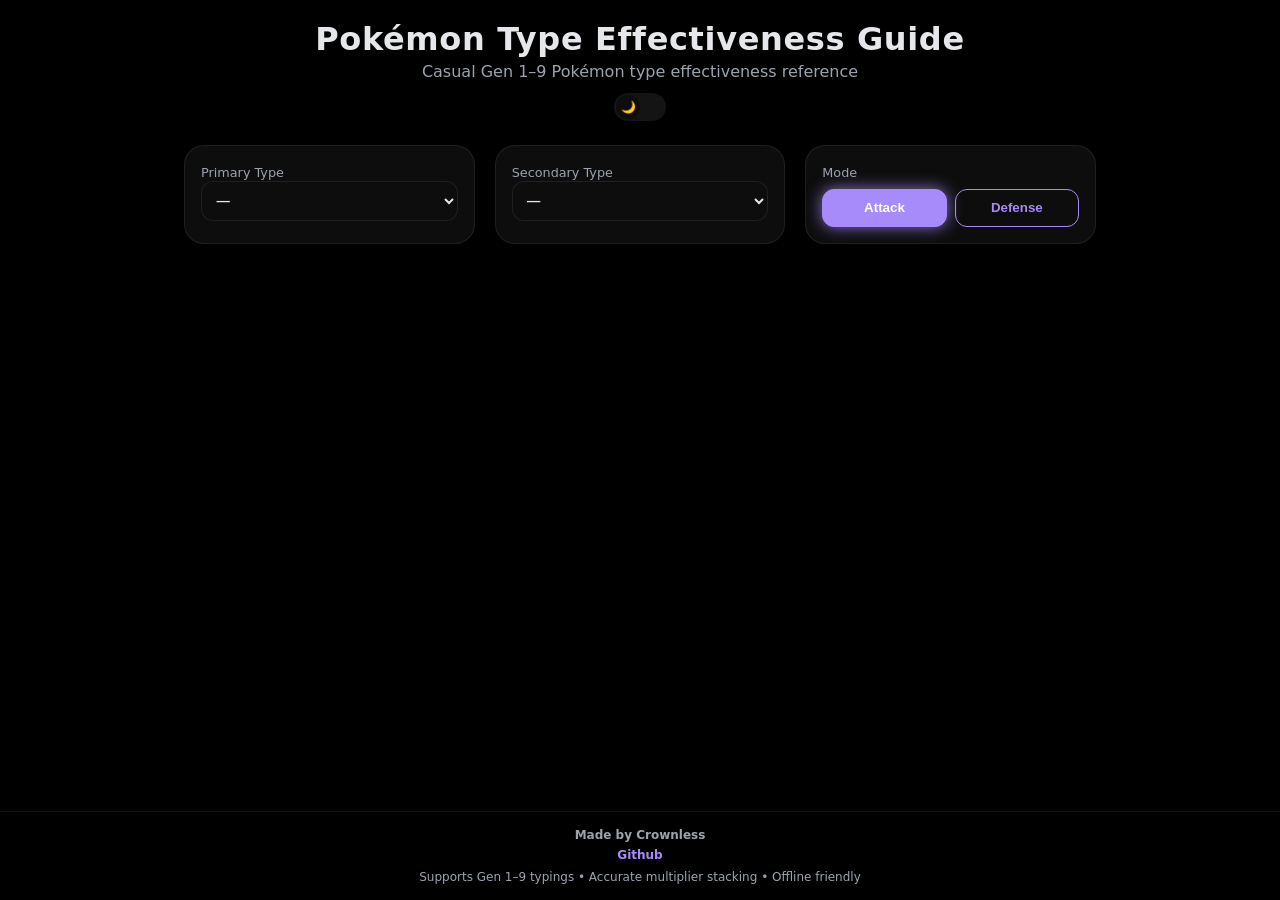
==== website.html @ 6fb448c5 "Create website.html" ====
<!DOCTYPE html>
<html lang="en">
<head>
<meta charset="UTF-8" />
<meta name="viewport" content="width=device-width, initial-scale=1.0" />
<title>Pokémon Type Effectiveness – Casual Guide</title>

<style>
:root{
  --bg:#000000;--card:#0d0d0d;--text:#e5e7eb;--muted:#9ca3af;--accent:#a78bfa;--border:rgba(255,255,255,.08);
  --x4:#dc2626;--x2:#f87171;--x1:#eab308;--x05:#22c55e;--x025:#16a34a;--x0:#60a5fa;
}
body.light{
  --bg:#f4f6fb;--card:#ffffff;--text:#0f172a;--muted:#475569;--accent:#7c3aed;--border:rgba(0,0,0,.08);
}
*{box-sizing:border-box}
html,body{height:100%}
body{margin:0;font-family:system-ui,Segoe UI,Roboto,sans-serif;font-weight:500;background:var(--bg);color:var(--text);transition:.3s}

/* Layout */
.wrapper{min-height:100%;display:flex;flex-direction:column}
.header{padding:1.25rem 1.5rem 0}
.header-row{display:flex;align-items:center;justify-content:center;text-align:center}
.title-row{display:flex;align-items:center;gap:.75rem;justify-content:center}
.container{width:100%;max-width:960px;margin:0 auto;padding:1.5rem 1.5rem 0;flex:1;background:var(--bg)}

h1{margin:0;font-weight:800;letter-spacing:.02em}
.header-title{text-align:center;flex:1}
.subtitle{color:var(--muted);margin:.25rem 0 0}

/* Theme toggle (header row) */
.theme-toggle{flex-shrink:0}
.theme-toggle input{display:none}
.theme-label{width:52px;height:28px;background:var(--border);border-radius:999px;position:relative;cursor:pointer;transition:.3s}
.theme-label::after{content:"🌙";position:absolute;top:2px;left:2px;width:24px;height:24px;background:var(--card);border-radius:50%;display:flex;align-items:center;justify-content:center;font-size:.75rem;transition:.3s}
.theme-toggle input:checked + .theme-label::after{transform:translateX(24px);content:"☀️"}

/* Cards & controls */
.card{background:var(--card);border:1px solid var(--border);border-radius:1.25rem;padding:1rem}
.controls{display:grid;grid-template-columns:repeat(auto-fit,minmax(220px,1fr));gap:1.25rem}
label{font-size:.8rem;color:var(--muted)}
select{width:100%;padding:.65rem;border-radius:.75rem;border:1px solid var(--border);background:var(--card);color:var(--text);font-weight:600}
select option{background:var(--card);color:var(--text)}

/* Buttons */
.button-group{display:flex;gap:.5rem;margin-top:.5rem}
button{flex:1;padding:.65rem;border-radius:.75rem;border:1px solid var(--accent);background:transparent;color:var(--accent);font-weight:700;cursor:pointer;transition:.25s}
button:hover{box-shadow:0 0 10px color-mix(in srgb,var(--accent)60%,transparent)}
button.active{background:var(--accent);color:#fff;box-shadow:0 0 16px color-mix(in srgb,var(--accent)80%,transparent)}

/* Results */
.results{margin-top:2rem;display:grid;gap:1.25rem;grid-template-columns:repeat(auto-fit,minmax(260px,1fr))}
.tag{display:inline-flex;align-items:center;gap:.35rem;padding:.3rem .65rem;border-radius:999px;font-size:.75rem;font-weight:800;margin:.15rem}
.x4{background:color-mix(in srgb,var(--x4)20%,transparent);color:var(--x4)}
.x2{background:color-mix(in srgb,var(--x2)20%,transparent);color:var(--x2)}
.x1{background:color-mix(in srgb,var(--x1)20%,transparent);color:var(--x1)}
.x05{background:color-mix(in srgb,var(--x05)20%,transparent);color:var(--x05)}
.x025{background:color-mix(in srgb,var(--x025)20%,transparent);color:var(--x025)}
.x0{background:color-mix(in srgb,var(--x0)20%,transparent);color:var(--x0)}
.type-icon{width:16px;height:16px;border-radius:50%;display:inline-flex;align-items:center;justify-content:center;font-size:.6rem;font-weight:900}

/* Footer */
footer{margin-top:0;text-align:center;color:var(--muted);font-size:.75rem;padding:1rem 0;background:var(--bg);border-top:1px solid var(--border)}
</style>
</head>
<body>
<div class="wrapper">

  <header class="header">
  <div class="header-row">
    <div class="header-title">
      <h1>Pokémon Type Effectiveness Guide</h1>
      <p class="subtitle">Casual Gen 1–9 Pokémon type effectiveness reference</p>
      <div class="theme-toggle" style="margin-top:.75rem;display:flex;justify-content:center">
        <input type="checkbox" id="themeToggle" />
        <label for="themeToggle" class="theme-label"></label>
      </div>
    </div>
  </div>
</header>

  <main class="container">
    <div class="controls">
      <div class="card"><label>Primary Type</label><select id="type1"></select></div>
      <div class="card"><label>Secondary Type</label><select id="type2"></select></div>
      <div class="card">
        <label>Mode</label>
        <div class="button-group">
          <button id="attackBtn" class="active">Attack</button>
          <button id="defenseBtn">Defense</button>
        </div>
      </div>
    </div>

    <div class="results" id="results"></div>
  </main>

  <footer>
  <div style="margin-bottom:.35rem;font-weight:600">Made by Crownless</div>
  <div style="margin-bottom:.5rem">
    <a href="https://github.com/Crownles-s" target="_blank" rel="noopener noreferrer" style="color:var(--accent);text-decoration:none;font-weight:600">Github</a>
  </div>
  <div>Supports Gen 1–9 typings • Accurate multiplier stacking • Offline friendly</div>
</footer>
</div>

<script>
const TYPES=["Normal","Fire","Water","Electric","Grass","Ice","Fighting","Poison","Ground","Flying","Psychic","Bug","Rock","Ghost","Dragon","Dark","Steel","Fairy"];
const ICON_COLORS={Normal:'#a8a878',Fire:'#f08030',Water:'#6890f0',Electric:'#f8d030',Grass:'#78c850',Ice:'#98d8d8',Fighting:'#c03028',Poison:'#a040a0',Ground:'#e0c068',Flying:'#a890f0',Psychic:'#f85888',Bug:'#a8b820',Rock:'#b8a038',Ghost:'#705898',Dragon:'#7038f8',Dark:'#705848',Steel:'#b8b8d0',Fairy:'#ee99ac'};
const CHART={Normal:{Rock:.5,Ghost:0,Steel:.5},Fire:{Fire:.5,Water:.5,Grass:2,Ice:2,Bug:2,Rock:.5,Dragon:.5,Steel:2},Water:{Fire:2,Water:.5,Grass:.5,Ground:2,Rock:2,Dragon:.5},Electric:{Water:2,Electric:.5,Grass:.5,Ground:0,Flying:2,Dragon:.5},Grass:{Fire:.5,Water:2,Grass:.5,Poison:.5,Ground:2,Flying:.5,Bug:.5,Rock:2,Dragon:.5,Steel:.5},Ice:{Fire:.5,Water:.5,Grass:2,Ground:2,Flying:2,Dragon:2,Steel:.5},Fighting:{Normal:2,Ice:2,Rock:2,Dark:2,Steel:2,Poison:.5,Flying:.5,Psychic:.5,Bug:.5,Fairy:.5,Ghost:0},Poison:{Grass:2,Fairy:2,Poison:.5,Ground:.5,Rock:.5,Ghost:.5,Steel:0},Ground:{Fire:2,Electric:2,Grass:.5,Poison:2,Flying:0,Bug:.5,Rock:2,Steel:2},Flying:{Electric:.5,Grass:2,Fighting:2,Bug:2,Rock:.5,Steel:.5},Psychic:{Fighting:2,Poison:2,Psychic:.5,Steel:.5,Dark:0},Bug:{Fire:.5,Grass:2,Fighting:.5,Poison:.5,Flying:.5,Psychic:2,Ghost:.5,Dark:2,Steel:.5,Fairy:.5},Rock:{Fire:2,Ice:2,Fighting:.5,Ground:.5,Flying:2,Bug:2,Steel:.5},Ghost:{Normal:0,Psychic:2,Ghost:2,Dark:.5},Dragon:{Dragon:2,Steel:.5,Fairy:0},Dark:{Fighting:.5,Psychic:2,Ghost:2,Dark:.5,Fairy:.5},Steel:{Fire:.5,Water:.5,Electric:.5,Ice:2,Rock:2,Fairy:2,Steel:.5},Fairy:{Fire:.5,Fighting:2,Dragon:2,Dark:2,Poison:.5,Steel:.5}};

const type1=document.getElementById('type1');
const type2=document.getElementById('type2');
const results=document.getElementById('results');
const attackBtn=document.getElementById('attackBtn');
const defenseBtn=document.getElementById('defenseBtn');
const themeToggle=document.getElementById('themeToggle');

function icon(t){return `<span class="type-icon" style="background:${ICON_COLORS[t]}">${t[0]}</span>`}
function fillSelect(sel){sel.innerHTML='';sel.add(new Option('—',''));TYPES.forEach(t=>sel.add(new Option(t,t)))}
fillSelect(type1);fillSelect(type2);

let mode='attack';
attackBtn.onclick=()=>setMode('attack');
defenseBtn.onclick=()=>setMode('defense');
function setMode(m){mode=m;attackBtn.classList.toggle('active',m==='attack');defenseBtn.classList.toggle('active',m==='defense');update();}

themeToggle.onchange=()=>document.body.classList.toggle('light');

type1.onchange=type2.onchange=update;

function calc(types){const m={};TYPES.forEach(t=>m[t]=1);if(mode==='attack'){types.forEach(a=>TYPES.forEach(d=>CHART[a]?.[d]!==undefined&&(m[d]*=CHART[a][d])));}else{TYPES.forEach(a=>types.forEach(d=>CHART[a]?.[d]!==undefined&&(m[a]*=CHART[a][d])));}return m;}
function render(m){results.innerHTML='';[[4,'x4'],[2,'x2'],[1,'x1'],[.5,'x05'],[.25,'x025'],[0,'x0']].forEach(([v,c])=>{const div=document.createElement('div');div.className='card';div.innerHTML=`<h3>${v}×</h3>`;Object.entries(m).filter(e=>e[1]===v).forEach(e=>{div.innerHTML+=`<span class="tag ${c}">${icon(e[0])}${e[0]}</span>`});results.appendChild(div);});}
function update(){if(!type1.value){results.innerHTML='';return;}render(calc([type1.value,type2.value].filter(Boolean)));}
update();
</script>
</body>
</html>
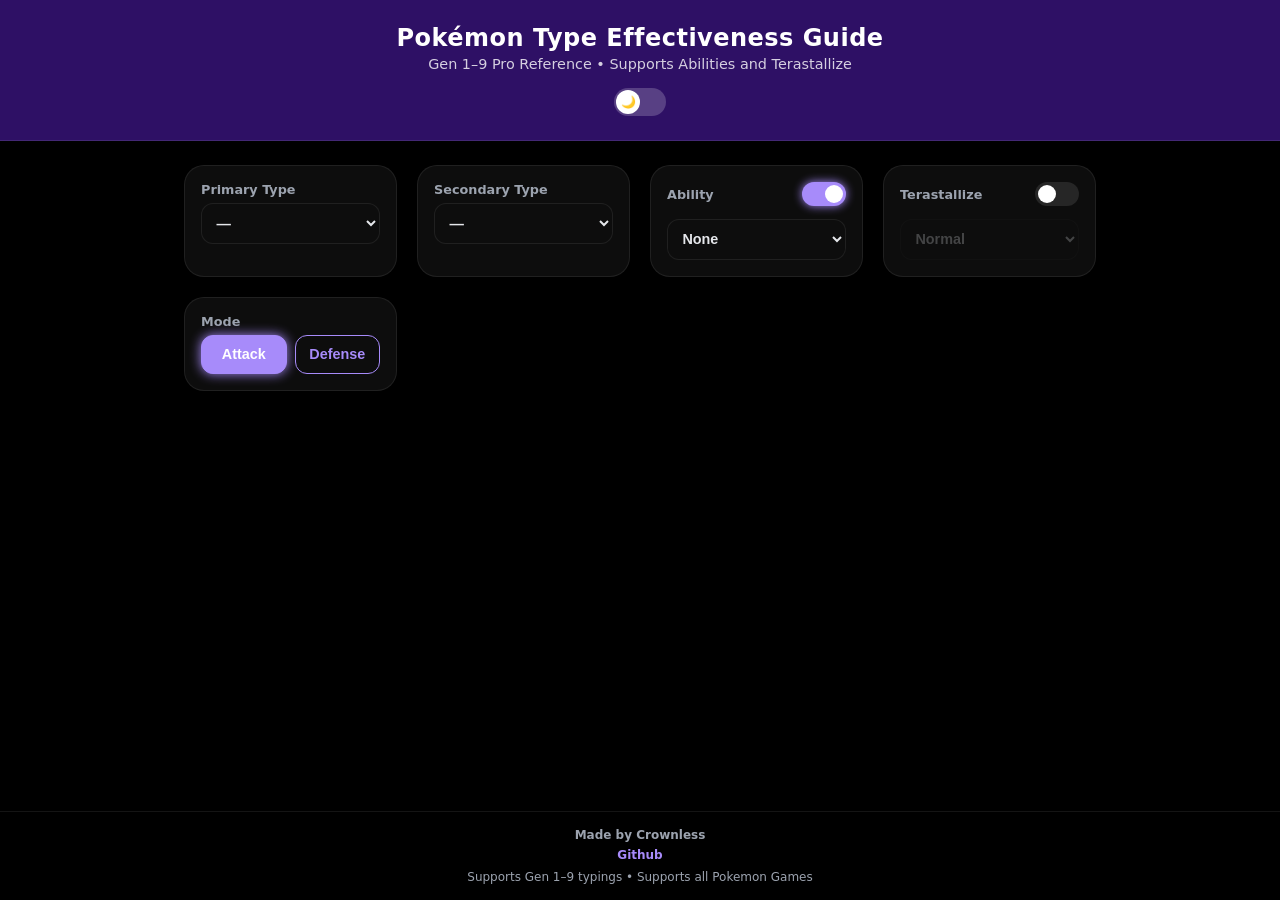
==== commit 009350b1: "Add Abilities and Terastallize" ====
--- a/website.html
+++ b/website.html
@@ -8,81 +8,120 @@
 <style>
 :root{
   --bg:#000000;--card:#0d0d0d;--text:#e5e7eb;--muted:#9ca3af;--accent:#a78bfa;--border:rgba(255,255,255,.08);
+  --header-bg:#2e1065;--header-text:#ffffff;
   --x4:#dc2626;--x2:#f87171;--x1:#eab308;--x05:#22c55e;--x025:#16a34a;--x0:#60a5fa;
 }
 body.light{
   --bg:#f4f6fb;--card:#ffffff;--text:#0f172a;--muted:#475569;--accent:#7c3aed;--border:rgba(0,0,0,.08);
+  --header-bg:#4c1d95;
 }
 *{box-sizing:border-box}
 html,body{height:100%}
 body{margin:0;font-family:system-ui,Segoe UI,Roboto,sans-serif;font-weight:500;background:var(--bg);color:var(--text);transition:.3s}
 
-/* Layout */
 .wrapper{min-height:100%;display:flex;flex-direction:column}
-.header{padding:1.25rem 1.5rem 0}
+
+/* Restored Original Header */
+.header{
+    padding:1.5rem 1.5rem;
+    background: var(--header-bg);
+    color: var(--header-text);
+    border-bottom: 1px solid rgba(255,255,255,0.1);
+}
 .header-row{display:flex;align-items:center;justify-content:center;text-align:center}
-.title-row{display:flex;align-items:center;gap:.75rem;justify-content:center}
 .container{width:100%;max-width:960px;margin:0 auto;padding:1.5rem 1.5rem 0;flex:1;background:var(--bg)}
 
-h1{margin:0;font-weight:800;letter-spacing:.02em}
-.header-title{text-align:center;flex:1}
-.subtitle{color:var(--muted);margin:.25rem 0 0}
-
-/* Theme toggle (header row) */
-.theme-toggle{flex-shrink:0}
+h1{margin:0;font-weight:800;letter-spacing:.02em;font-size: 1.5rem}
+.subtitle{color:rgba(255,255,255,0.8);margin:.25rem 0 0;font-size: 0.9rem}
+
+/* Theme Toggle */
 .theme-toggle input{display:none}
-.theme-label{width:52px;height:28px;background:var(--border);border-radius:999px;position:relative;cursor:pointer;transition:.3s}
-.theme-label::after{content:"🌙";position:absolute;top:2px;left:2px;width:24px;height:24px;background:var(--card);border-radius:50%;display:flex;align-items:center;justify-content:center;font-size:.75rem;transition:.3s}
+.theme-label{width:52px;height:28px;background:rgba(255,255,255,0.2);border-radius:999px;position:relative;cursor:pointer;display:inline-block}
+.theme-label::after{content:"🌙";position:absolute;top:2px;left:2px;width:24px;height:24px;background:#fff;border-radius:50%;display:flex;align-items:center;justify-content:center;font-size:.75rem;transition:.3s;color:#000}
 .theme-toggle input:checked + .theme-label::after{transform:translateX(24px);content:"☀️"}
 
-/* Cards & controls */
+/* iOS Switch Style */
+.ios-switch { position: relative; display: inline-block; width: 44px; height: 24px; }
+.ios-switch input { opacity: 0; width: 0; height: 0; }
+.slider { position: absolute; cursor: pointer; top: 0; left: 0; right: 0; bottom: 0; background-color: rgba(255,255,255,0.1); transition: .3s; border-radius: 34px; }
+.slider:before { position: absolute; content: ""; height: 18px; width: 18px; left: 3px; bottom: 3px; background-color: white; transition: .3s; border-radius: 50%; }
+input:checked + .slider { background-color: var(--accent); box-shadow: 0 0 10px var(--accent); }
+input:checked + .slider:before { transform: translateX(20px); }
+
+/* Restored Compact Cards */
 .card{background:var(--card);border:1px solid var(--border);border-radius:1.25rem;padding:1rem}
-.controls{display:grid;grid-template-columns:repeat(auto-fit,minmax(220px,1fr));gap:1.25rem}
-label{font-size:.8rem;color:var(--muted)}
-select{width:100%;padding:.65rem;border-radius:.75rem;border:1px solid var(--border);background:var(--card);color:var(--text);font-weight:600}
-select option{background:var(--card);color:var(--text)}
-
-/* Buttons */
-.button-group{display:flex;gap:.5rem;margin-top:.5rem}
-button{flex:1;padding:.65rem;border-radius:.75rem;border:1px solid var(--accent);background:transparent;color:var(--accent);font-weight:700;cursor:pointer;transition:.25s}
-button:hover{box-shadow:0 0 10px color-mix(in srgb,var(--accent)60%,transparent)}
-button.active{background:var(--accent);color:#fff;box-shadow:0 0 16px color-mix(in srgb,var(--accent)80%,transparent)}
-
-/* Results */
+.controls{display:grid;grid-template-columns:repeat(auto-fit,minmax(200px,1fr));gap:1.25rem}
+label{font-size:.8rem;color:var(--muted);font-weight:700;display:block}
+select{width:100%;padding:.65rem;border-radius:.75rem;border:1px solid var(--border);background:var(--card);color:var(--text);font-weight:600;font-size:.9rem;outline:none;margin-top:0.4rem}
+select:disabled{opacity:0.25}
+
+.card-header{display:flex;justify-content:space-between;align-items:center;margin-bottom:0.4rem}
+
+/* Mode Buttons */
+.button-group{display:flex;gap:.5rem;margin-top:0.4rem}
+button{flex:1;padding:.65rem;border-radius:.75rem;border:1px solid var(--accent);background:transparent;color:var(--accent);font-weight:700;font-size:.9rem;cursor:pointer;transition:.2s ease}
+button.active{background:var(--accent);color:#fff;box-shadow:0 0 12px var(--accent)}
+
+/* RESULTS WITH TIERED BORDERS */
 .results{margin-top:2rem;display:grid;gap:1.25rem;grid-template-columns:repeat(auto-fit,minmax(260px,1fr))}
+.results .card h3 { font-size: 1rem; margin-bottom: 0.75rem; border-bottom: 1px solid var(--border); padding-bottom: 0.4rem; }
+
+/* Tiered Border Colors */
+.card.res-x4 { border: 2px solid var(--x4); }
+.card.res-x2 { border: 2px solid #f97316; } /* Orange */
+.card.res-x1 { border: 2px solid var(--x1); } /* Yellow */
+.card.res-x05 { border: 2px solid #86efac; } /* Light Green */
+.card.res-x025 { border: 2px solid var(--x025); } /* Bright Green */
+.card.res-x0 { border: 2px solid var(--x0); }
+
 .tag{display:inline-flex;align-items:center;gap:.35rem;padding:.3rem .65rem;border-radius:999px;font-size:.75rem;font-weight:800;margin:.15rem}
 .x4{background:color-mix(in srgb,var(--x4)20%,transparent);color:var(--x4)}
-.x2{background:color-mix(in srgb,var(--x2)20%,transparent);color:var(--x2)}
+.x2{background:color-mix(in srgb,#f97316 20%,transparent);color:#f97316}
 .x1{background:color-mix(in srgb,var(--x1)20%,transparent);color:var(--x1)}
-.x05{background:color-mix(in srgb,var(--x05)20%,transparent);color:var(--x05)}
+.x05{background:color-mix(in srgb,#86efac 20%,transparent);color:#86efac}
 .x025{background:color-mix(in srgb,var(--x025)20%,transparent);color:var(--x025)}
 .x0{background:color-mix(in srgb,var(--x0)20%,transparent);color:var(--x0)}
-.type-icon{width:16px;height:16px;border-radius:50%;display:inline-flex;align-items:center;justify-content:center;font-size:.6rem;font-weight:900}
-
-/* Footer */
-footer{margin-top:0;text-align:center;color:var(--muted);font-size:.75rem;padding:1rem 0;background:var(--bg);border-top:1px solid var(--border)}
+.type-icon{width:16px;height:16px;border-radius:50%;display:inline-flex;align-items:center;justify-content:center;font-size:.6rem;font-weight:900;color:#fff}
+
+footer{margin-top:2rem;text-align:center;color:var(--muted);font-size:.75rem;padding:1rem 0;background:var(--bg);border-top:1px solid var(--border)}
 </style>
 </head>
 <body>
 <div class="wrapper">
-
   <header class="header">
-  <div class="header-row">
-    <div class="header-title">
-      <h1>Pokémon Type Effectiveness Guide</h1>
-      <p class="subtitle">Casual Gen 1–9 Pokémon type effectiveness reference</p>
-      <div class="theme-toggle" style="margin-top:.75rem;display:flex;justify-content:center">
-        <input type="checkbox" id="themeToggle" />
-        <label for="themeToggle" class="theme-label"></label>
+    <div class="header-row">
+      <div class="header-title">
+        <h1>Pokémon Type Effectiveness Guide</h1>
+        <p class="subtitle">Gen 1–9 Pro Reference • Supports Abilities and Terastallize</p>
+        <div class="theme-toggle" style="margin-top:1rem;display:flex;justify-content:center">
+          <input type="checkbox" id="themeToggle" />
+          <label for="themeToggle" class="theme-label"></label>
+        </div>
       </div>
     </div>
-  </div>
-</header>
+  </header>
 
   <main class="container">
     <div class="controls">
       <div class="card"><label>Primary Type</label><select id="type1"></select></div>
       <div class="card"><label>Secondary Type</label><select id="type2"></select></div>
+      
+      <div class="card">
+        <div class="card-header">
+          <label>Ability</label>
+          <label class="ios-switch"><input type="checkbox" id="abilityToggle" checked><span class="slider"></span></label>
+        </div>
+        <select id="abilitySelect"></select>
+      </div>
+
+      <div class="card">
+        <div class="card-header">
+          <label>Terastallize</label>
+          <label class="ios-switch"><input type="checkbox" id="teraToggle"><span class="slider"></span></label>
+        </div>
+        <select id="teraType" disabled></select>
+      </div>
+
       <div class="card">
         <label>Mode</label>
         <div class="button-group">
@@ -91,47 +130,102 @@
         </div>
       </div>
     </div>
-
     <div class="results" id="results"></div>
   </main>
 
   <footer>
-  <div style="margin-bottom:.35rem;font-weight:600">Made by Crownless</div>
-  <div style="margin-bottom:.5rem">
-    <a href="https://github.com/Crownles-s" target="_blank" rel="noopener noreferrer" style="color:var(--accent);text-decoration:none;font-weight:600">Github</a>
-  </div>
-  <div>Supports Gen 1–9 typings • Accurate multiplier stacking • Offline friendly</div>
-</footer>
+    <div style="margin-bottom:.35rem;font-weight:600">Made by Crownless</div>
+    <div style="margin-bottom:.5rem">
+      <a href="https://github.com/Crownles-s" target="_blank" rel="noopener noreferrer" style="color:var(--accent);text-decoration:none;font-weight:600">Github</a>
+    </div>
+    <div>Supports Gen 1–9 typings • Supports all Pokemon Games</div>
+  </footer>
 </div>
 
 <script>
 const TYPES=["Normal","Fire","Water","Electric","Grass","Ice","Fighting","Poison","Ground","Flying","Psychic","Bug","Rock","Ghost","Dragon","Dark","Steel","Fairy"];
 const ICON_COLORS={Normal:'#a8a878',Fire:'#f08030',Water:'#6890f0',Electric:'#f8d030',Grass:'#78c850',Ice:'#98d8d8',Fighting:'#c03028',Poison:'#a040a0',Ground:'#e0c068',Flying:'#a890f0',Psychic:'#f85888',Bug:'#a8b820',Rock:'#b8a038',Ghost:'#705898',Dragon:'#7038f8',Dark:'#705848',Steel:'#b8b8d0',Fairy:'#ee99ac'};
-const CHART={Normal:{Rock:.5,Ghost:0,Steel:.5},Fire:{Fire:.5,Water:.5,Grass:2,Ice:2,Bug:2,Rock:.5,Dragon:.5,Steel:2},Water:{Fire:2,Water:.5,Grass:.5,Ground:2,Rock:2,Dragon:.5},Electric:{Water:2,Electric:.5,Grass:.5,Ground:0,Flying:2,Dragon:.5},Grass:{Fire:.5,Water:2,Grass:.5,Poison:.5,Ground:2,Flying:.5,Bug:.5,Rock:2,Dragon:.5,Steel:.5},Ice:{Fire:.5,Water:.5,Grass:2,Ground:2,Flying:2,Dragon:2,Steel:.5},Fighting:{Normal:2,Ice:2,Rock:2,Dark:2,Steel:2,Poison:.5,Flying:.5,Psychic:.5,Bug:.5,Fairy:.5,Ghost:0},Poison:{Grass:2,Fairy:2,Poison:.5,Ground:.5,Rock:.5,Ghost:.5,Steel:0},Ground:{Fire:2,Electric:2,Grass:.5,Poison:2,Flying:0,Bug:.5,Rock:2,Steel:2},Flying:{Electric:.5,Grass:2,Fighting:2,Bug:2,Rock:.5,Steel:.5},Psychic:{Fighting:2,Poison:2,Psychic:.5,Steel:.5,Dark:0},Bug:{Fire:.5,Grass:2,Fighting:.5,Poison:.5,Flying:.5,Psychic:2,Ghost:.5,Dark:2,Steel:.5,Fairy:.5},Rock:{Fire:2,Ice:2,Fighting:.5,Ground:.5,Flying:2,Bug:2,Steel:.5},Ghost:{Normal:0,Psychic:2,Ghost:2,Dark:.5},Dragon:{Dragon:2,Steel:.5,Fairy:0},Dark:{Fighting:.5,Psychic:2,Ghost:2,Dark:.5,Fairy:.5},Steel:{Fire:.5,Water:.5,Electric:.5,Ice:2,Rock:2,Fairy:2,Steel:.5},Fairy:{Fire:.5,Fighting:2,Dragon:2,Dark:2,Poison:.5,Steel:.5}};
-
-const type1=document.getElementById('type1');
-const type2=document.getElementById('type2');
-const results=document.getElementById('results');
-const attackBtn=document.getElementById('attackBtn');
-const defenseBtn=document.getElementById('defenseBtn');
-const themeToggle=document.getElementById('themeToggle');
+const CHART={Normal:{Rock:.5,Ghost:0,Steel:.5},Fire:{Fire:.5,Water:.5,Grass:2,Ice:2,Bug:2,Rock:.5,Dragon:.5,Steel:2},Water:{Fire:2,Water:.5,Grass:.5,Ground:2,Rock:2,Dragon:.5},Electric:{Water:2,Electric:.5,Grass:.5,Ground:0,Flying:2,Dragon:.5},Grass:{Fire:.5,Water:2,Grass:.5,Poison:.5,Ground:2,Flying:.5,Bug:.5,Rock:2,Dragon:.5,Steel:.5},Ice:{Fire:.5,Water:.5,Ice:.5,Grass:2,Ground:2,Flying:2,Dragon:2,Steel:.5},Fighting:{Normal:2,Ice:2,Rock:2,Dark:2,Steel:2,Poison:.5,Flying:.5,Psychic:.5,Bug:.5,Fairy:.5,Ghost:0},Poison:{Grass:2,Fairy:2,Poison:.5,Ground:.5,Rock:.5,Ghost:.5,Steel:0},Ground:{Fire:2,Electric:2,Grass:.5,Poison:2,Flying:0,Bug:.5,Rock:2,Steel:2},Flying:{Electric:.5,Grass:2,Fighting:2,Bug:2,Rock:.5,Steel:.5},Psychic:{Fighting:2,Poison:2,Psychic:.5,Steel:.5,Dark:0},Bug:{Fire:.5,Grass:2,Fighting:.5,Poison:.5,Flying:.5,Psychic:2,Ghost:.5,Dark:2,Steel:.5,Fairy:.5},Rock:{Fire:2,Ice:2,Fighting:.5,Ground:.5,Flying:2,Bug:2,Steel:.5},Ghost:{Normal:0,Psychic:2,Ghost:2,Dark:.5},Dragon:{Dragon:2,Steel:.5,Fairy:0},Dark:{Fighting:.5,Psychic:2,Ghost:2,Dark:.5,Fairy:.5},Steel:{Fire:.5,Water:.5,Electric:.5,Ice:2,Rock:2,Fairy:2,Steel:.5},Fairy:{Fire:.5,Fighting:2,Dragon:2,Dark:2,Poison:.5,Steel:.5}};
+
+const CORE_ABILITIES = { "None": {}, "Delta Stream": { delta: true }, "Dry Skin": { immune: ["Water"], weak: { "Fire": 1.25 } }, "Earth Eater": { immune: ["Ground"] }, "Filter / Solid Rock": { filter: true }, "Flash Fire / Well-Baked Body": { immune: ["Fire"] }, "Fluffy": { weak: { "Fire": 2.0 } }, "Heatproof / Water Bubble": { half: ["Fire"] }, "Levitate": { immune: ["Ground"] }, "Lightning Rod / Volt Absorb": { immune: ["Electric"] }, "Mind's Eye / Scrappy": { scrappy: true }, "Purifying Salt": { half: ["Ghost"] }, "Sap Sipper": { immune: ["Grass"] }, "Storm Drain / Water Absorb": { immune: ["Water"] }, "Tera Shell (Full HP)": { teraShell: true }, "Thick Fat": { half: ["Fire", "Ice"] }, "Wonder Guard": { wonder: true } };
+
+const type1=document.getElementById('type1'), type2=document.getElementById('type2'), abs=document.getElementById('abilitySelect'), abilityToggle=document.getElementById('abilityToggle');
+const teraType=document.getElementById('teraType'), teraToggle=document.getElementById('teraToggle');
+const results=document.getElementById('results'), attackBtn=document.getElementById('attackBtn'), defenseBtn=document.getElementById('defenseBtn'), themeToggle=document.getElementById('themeToggle');
 
 function icon(t){return `<span class="type-icon" style="background:${ICON_COLORS[t]}">${t[0]}</span>`}
-function fillSelect(sel){sel.innerHTML='';sel.add(new Option('—',''));TYPES.forEach(t=>sel.add(new Option(t,t)))}
-fillSelect(type1);fillSelect(type2);
+function fillSelect(sel, items, defaultVal){sel.innerHTML=''; items.forEach(t=>sel.add(new Option(t,t))); if(defaultVal) sel.value = defaultVal;}
+
+fillSelect(type1, ["—", ...TYPES]);
+fillSelect(type2, ["—", ...TYPES]);
+fillSelect(teraType, TYPES, "Normal");
+fillSelect(abs, Object.keys(CORE_ABILITIES));
 
 let mode='attack';
 attackBtn.onclick=()=>setMode('attack');
 defenseBtn.onclick=()=>setMode('defense');
-function setMode(m){mode=m;attackBtn.classList.toggle('active',m==='attack');defenseBtn.classList.toggle('active',m==='defense');update();}
+function setMode(m){mode=m; attackBtn.classList.toggle('active',m==='attack'); defenseBtn.classList.toggle('active',m==='defense'); update();}
 
 themeToggle.onchange=()=>document.body.classList.toggle('light');
-
-type1.onchange=type2.onchange=update;
-
-function calc(types){const m={};TYPES.forEach(t=>m[t]=1);if(mode==='attack'){types.forEach(a=>TYPES.forEach(d=>CHART[a]?.[d]!==undefined&&(m[d]*=CHART[a][d])));}else{TYPES.forEach(a=>types.forEach(d=>CHART[a]?.[d]!==undefined&&(m[a]*=CHART[a][d])));}return m;}
-function render(m){results.innerHTML='';[[4,'x4'],[2,'x2'],[1,'x1'],[.5,'x05'],[.25,'x025'],[0,'x0']].forEach(([v,c])=>{const div=document.createElement('div');div.className='card';div.innerHTML=`<h3>${v}×</h3>`;Object.entries(m).filter(e=>e[1]===v).forEach(e=>{div.innerHTML+=`<span class="tag ${c}">${icon(e[0])}${e[0]}</span>`});results.appendChild(div);});}
-function update(){if(!type1.value){results.innerHTML='';return;}render(calc([type1.value,type2.value].filter(Boolean)));}
+teraToggle.onchange=()=>{ teraType.disabled = !teraToggle.checked; update(); };
+abilityToggle.onchange=()=>{ abs.disabled = !abilityToggle.checked; update(); };
+[type1, type2, abs, teraType].forEach(el => el.onchange = update);
+
+function calc(types){
+  const m={}; TYPES.forEach(t=>m[t]=1);
+  const abi = (abilityToggle.checked) ? (CORE_ABILITIES[abs.value] || {}) : {};
+  if(mode==='attack'){
+    TYPES.forEach(defender => {
+      let best = 0;
+      types.forEach(attacker => {
+        let score = CHART[attacker]?.[defender] ?? 1;
+        if(abi.scrappy && defender === "Ghost" && (attacker === "Normal" || attacker === "Fighting")) score = 1;
+        if(attacker === 'Ice' && defender === 'Water') score = 2; 
+        if(score > best) best = score;
+      });
+      m[defender] = best;
+    });
+  } else {
+    const defTypes = teraToggle.checked ? [teraType.value] : types;
+    TYPES.forEach(attacker => {
+      let val = 1;
+      defTypes.forEach(def => {
+          let eff = CHART[attacker]?.[def] ?? 1;
+          if(abi.delta && defTypes.includes('Flying') && ['Electric','Ice','Rock'].includes(attacker)) eff = 1;
+          val *= eff;
+      });
+      if(abi.immune?.includes(attacker)) val = 0;
+      if(abi.half?.includes(attacker)) val *= 0.5;
+      if(abi.weak?.[attacker]) val *= abi.weak[attacker];
+      if(abi.filter && val > 1) val *= 0.75;
+      if(abi.wonder && val <= 1 && val > 0) val = 0;
+      if(abi.teraShell) val = 0.5;
+      m[attacker] = val;
+    });
+  }
+  return m;
+}
+
+function render(m){
+  results.innerHTML='';
+  const config = [[4,'x4','res-x4'],[2,'x2','res-x2'],[1,'x1','res-x1'],[.5,'x05','res-x05'],[.25,'x025','res-x025'],[0,'x0','res-x0']];
+  config.forEach(([v, c, resClass]) => {
+    const list = Object.entries(m).filter(e => e[1] === v);
+    if(list.length > 0) {
+      const div = document.createElement('div');
+      div.className = `card ${resClass}`;
+      div.innerHTML = `<h3>${v}×</h3>`;
+      list.forEach(e => { div.innerHTML += `<span class="tag ${c}">${icon(e[0])}${e[0]}</span>`; });
+      results.appendChild(div);
+    }
+  });
+}
+
+function update(){
+  const tVals = [type1.value, type2.value].filter(v => v && v !== "—");
+  if(tVals.length === 0 && !teraToggle.checked){results.innerHTML=''; return;}
+  render(calc(tVals));
+}
 update();
 </script>
 </body>
